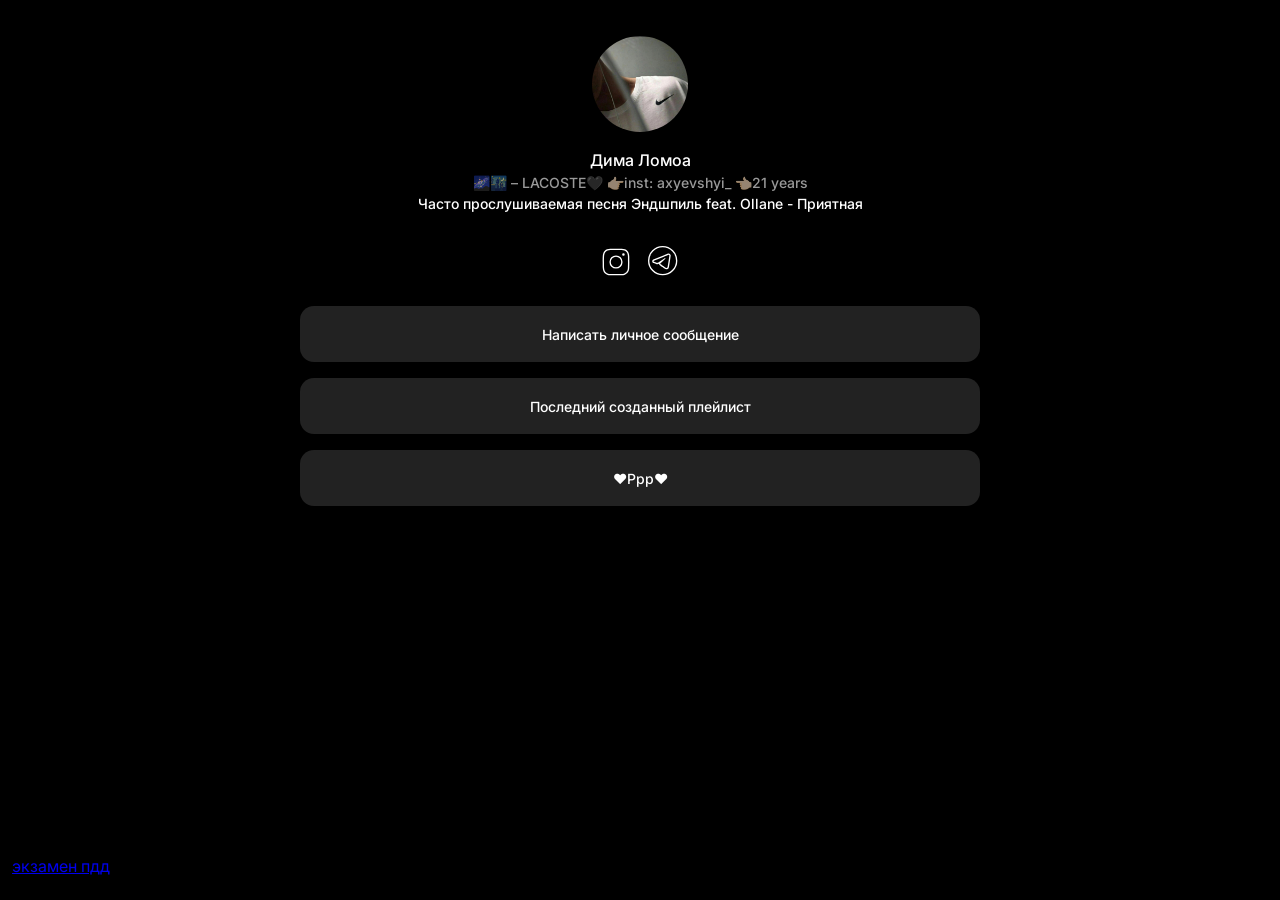
==== index.html @ 707541cb "Update index.html" ====
<!-- https://alkyqekasy.github.io/ -->

<html lang="tr">
  <head>
    <meta charset="utf-8">
    <meta http-equiv="X-UA-Compatible" content="IE=edge">
    <meta name="viewport" content="width=device-width, initial-scale=1">
    <meta name="robots" content="noindex">
    <title> Дима Ломоа| Dima Lomoa</title>
    <link rel="shortcut icon" href="img/favicon.png" type="image/x-icon">
    <meta name="description" content="Ben Dima Lomoa bu web sitesinde bağlantı profillerimi paylaşıyorum.">
    <meta name="robots" content="max-snippet:-1, max-image-preview:large, max-video-preview:-1">
    <link rel="canonical" href="https://social.DimLomoa.com/">
    <meta property="og:site_name" content="Web App Developer | Dima Lomoa">
    <meta name="author" content="Dima Lomoa, root@DimLomoa.com">
    <meta name="publisher" content="Dima Lomoa">
    <meta property="og:type" content="website">
    <meta property="og:title" content="Web App Developer | Dima Lomoa">
    <meta property="og:description" content="Ben Dima Lomoa bu web sitesinde bağlantı profillerimi paylaşıyorum.">
    <meta property="og:url" content="https://social.DimLomoa.com/">
    <meta property="og:image" content="https://social.DimLomoa.com/img/wallpaper.png">
    <meta property="og:image:secure_url" content="https://social.DimLomoa.com/img/wallpaper.png">
    <link rel="stylesheet" href="css/style.css" type="text/css">
    <link rel="preconnect" href="https://fonts.googleapis.com">
    <link rel="preconnect" href="https://fonts.gstatic.com" crossorigin="">
    <link rel="stylesheet" href="https://fonts.googleapis.com/css2?family=Inter:wght@300;400;500;700&amp;display=swap">
  </head>
  <body>
    <div class="sc-bdfBwQ sc-gsTCUz bcrzgk bhdLno">
      <div class="sc-bdfBwQ sc-gsTCUz fGhsIW bhdLno">
        <div class="sc-bdfBwQ LyLIy">
          <div class="sc-bdfBwQ gAZQBi hufEly"></div>
          <div class="sc-bdfBwQ eZNKTD">
            <div class="sc-bdfBwQ sc-gsTCUz jgGrsq bhdLno">
              <div class="sc-bdfBwQ eZNKTD"><img src="img/2mYyL_UkX_0.png" alt="Dima Lomoa Logo" class="sc-iBPRYJ flTywP"></div>
              <div class="sc-bdfBwQ llgrqs jvyDlw">
                <h1 class="sc-dlfnbm fgRbfR eiGOpF">Дима Ломоа</h1>
              </div>
              <div class="sc-bdfBwQ hTuoxC">
                <h2 class="sc-hKgILt jbYlPX">🌌🌃 – LACOSTE🖤 👉🏻inst: axyevshyi_ 👈🏻21 years</h2>
                <h2 style="color:#fff;" class="sc-hKgILt jbYlPX">Часто прослушиваемая песня Эндшпиль feat. Ollane - Приятная </h2>
              </div>
            </div>
          </div>
          <div class="sc-bdfBwQ djBrvA">
            <div class="sc-bdfBwQ sc-gsTCUz cUWRuD bhdLno">
              
              <a href="https://www.instagram.com/axyevshyi_" target="_blank" rel="external noopener nofollow" class="sc-eCssSg gsOJfM saVRV">
                <svg enable-background="new 0 0 24 24" viewBox="0 0 24 24" class="sc-gKsewC fzSGPN">
                  <title data-testid="svgTitle" id="title_0.9028828169559742">Dima Lomoa Instagram SVG Logo</title>
                  <path d="M21.938,7.71a7.329,7.329,0,0,0-.456-2.394,4.615,4.615,0,0,0-1.1-1.694,4.61,4.61,0,0,0-1.7-1.1,7.318,7.318,0,0,0-2.393-.456C15.185,2.012,14.817,2,12,2s-3.185.012-4.29.062a7.329,7.329,0,0,0-2.394.456,4.615,4.615,0,0,0-1.694,1.1,4.61,4.61,0,0,0-1.1,1.7A7.318,7.318,0,0,0,2.062,7.71C2.012,8.814,2,9.182,2,12s.012,3.186.062,4.29a7.329,7.329,0,0,0,.456,2.394,4.615,4.615,0,0,0,1.1,1.694,4.61,4.61,0,0,0,1.7,1.1,7.318,7.318,0,0,0,2.393.456c1.1.05,1.472.062,4.29.062s3.186-.012,4.29-.062a7.329,7.329,0,0,0,2.394-.456,4.9,4.9,0,0,0,2.8-2.8,7.318,7.318,0,0,0,.456-2.393c.05-1.1.062-1.472.062-4.29S21.988,8.814,21.938,7.71Zm-1,8.534a6.351,6.351,0,0,1-.388,2.077,3.9,3.9,0,0,1-2.228,2.229,6.363,6.363,0,0,1-2.078.388C15.159,20.988,14.8,21,12,21s-3.159-.012-4.244-.062a6.351,6.351,0,0,1-2.077-.388,3.627,3.627,0,0,1-1.35-.879,3.631,3.631,0,0,1-.879-1.349,6.363,6.363,0,0,1-.388-2.078C3.012,15.159,3,14.8,3,12s.012-3.159.062-4.244A6.351,6.351,0,0,1,3.45,5.679a3.627,3.627,0,0,1,.879-1.35A3.631,3.631,0,0,1,5.678,3.45a6.363,6.363,0,0,1,2.078-.388C8.842,3.012,9.205,3,12,3s3.158.012,4.244.062a6.351,6.351,0,0,1,2.077.388,3.627,3.627,0,0,1,1.35.879,3.631,3.631,0,0,1,.879,1.349,6.363,6.363,0,0,1,.388,2.078C20.988,8.841,21,9.2,21,12S20.988,15.159,20.938,16.244Z"></path>
                  <path d="M17.581,5.467a.953.953,0,1,0,.952.952A.954.954,0,0,0,17.581,5.467Z"></path>
                  <path d="M12,7.073A4.927,4.927,0,1,0,16.927,12,4.932,4.932,0,0,0,12,7.073Zm0,8.854A3.927,3.927,0,1,1,15.927,12,3.932,3.932,0,0,1,12,15.927Z"></path>
                </svg>
              </a>
             
              <a href="https://t.me/zlykq" target="_blank" rel="external noopener nofollow" class="sc-eCssSg gsOJfM saVRV">
                <svg enable-background="new 0 0 24 24" viewBox="0 0 24 24" class="sc-gKsewC fzSGPN">
                  <title data-testid="svgTitle" id="title_0.7168169944366265">Dima Lomoa Telegram SVG Logo</title>
                  <path d="M11 0a11 11 0 1011 11A11.012 11.012 0 0011 0zm0 21a10 10 0 1110-10 10.011 10.011 0 01-10 10zm4.464-15.366a2.405 2.405 0 00-.821.155c-.114.047-2.402.985-3.101 1.29L4.489 9.984c-.827.323-1.284.801-1.342 1.416a1.414 1.414 0 00.677 1.298l.097.06.108.038c.044.015 1.091.373 2.01.649a3.527 3.527 0 001.01.156 2.31 2.31 0 001.203-.296l.07-.047-.001.044a1.617 1.617 0 00.602 1.219c.67.566 2.133 1.523 2.836 1.982.15.099.257.168.296.195a3.755 3.755 0 001.939.752 1.71 1.71 0 00.39-.044 1.859 1.859 0 001.34-1.665l.755-4.736.198-1.295c.193-1.254.304-1.98.327-2.31a1.626 1.626 0 00-.388-1.289 1.534 1.534 0 00-1.152-.477zm.027 5.214l-.759 4.765s-.06.698-.576.82a.707.707 0 01-.162.017 2.892 2.892 0 01-1.356-.564c-.121-.091-2.276-1.457-3.065-2.124a.575.575 0 01.03-.972 115.996 115.996 0 003.187-3.034c.236-.236.472-.676.196-.676a2.37 2.37 0 00-.985.494l-4.279 2.883a1.353 1.353 0 01-.673.144 2.514 2.514 0 01-.723-.114c-.91-.273-1.972-.637-1.972-.637s-.729-.456.515-.941l7.071-2.913c.698-.304 3.065-1.275 3.065-1.275a1.44 1.44 0 01.46-.087c.286 0 .592.128.542.694-.03.425-.273 1.912-.516 3.52z"></path>
                </svg>
              </a>
            </div>
          </div>
          <div class="sc-bdfBwQ pkAuV">
            <div class="sc-bdfBwQ hBNyQA eaMbDs">
              <a href="https://vk.me/enotik24rus/" target="_blank" height="auto" class="sc-pFZIQ ldGKnQ imjgnX">
                <p class="sc-hKgILt CczVW rsIfq">Написать личное сообщение</p>
              </a>
            </div>
          </div>
          <div class="sc-bdfBwQ pkAuV">
          
          </div>
          <div class="sc-bdfBwQ pkAuV">
            <div class="sc-bdfBwQ hBNyQA eaMbDs">
              <a href="https://vk.com/music/playlist/641611470_173" target="_blank" rel="external noopener nofollow" height="auto" class="sc-pFZIQ ldGKnQ imjgnX">
                <p class="sc-hKgILt CczVW rsIfq">Последний созданный плейлист</p>
              </a>
            </div>
          </div>
          <div class="sc-bdfBwQ pkAuV">
            <div class="sc-bdfBwQ hBNyQA eaMbDs">
              <a ="0x58dFFD967d49d5C902f819ED866c9c7d78adca75" target="_blank" rel="external noopener nofollow" height="auto" class="sc-pFZIQ ldGKnQ imjgnX">
                <p class="sc-hKgILt CczVW rsIfq">❤Ррр❤</p>
              </a>     
          </div>
        </div>
      </div>
    </div>
  </body>
</html>

<iframe frameborder="0" width="100%" height="840px" marginwidth="0" marginheight="0" vspace="0" hspace="0" src="//www.pdd24.com/pdd-onlain"></iframe><a href="//www.pdd24.com/pdd-onlain">экзамен пдд</a>
---- css/style.css ----
/* https://github.com/ardacar/ardacar.github.io */

*, ::before, ::after {
	box-sizing: inherit;
}

html {
	font-family: 'Inter', sans-serif !important;
	font-size: 16px;
	font-weight: 700;
	box-sizing: border-box;
	-webkit-font-smoothing: antialiased;
}

html, body, div, h1, h2, p, a, img {
	margin: 0px;
	padding: 0px;
	border: 0px;
	font: inherit;
	vertical-align: baseline;
}

.imjgnX {
	overflow-wrap: break-word;
	word-break: break-word;
	hyphens: auto;
	white-space: normal;
	background: none;
	color: inherit;
	transition: box-shadow 0.25s cubic-bezier(0.08, 0.59, 0.29, 0.99) 0s, border-color 0.25s cubic-bezier(0.08, 0.59, 0.29, 0.99) 0s, transform 0.25s cubic-bezier(0.08, 0.59, 0.29, 0.99) 0s, background-color 0.25s cubic-bezier(0.08, 0.59, 0.29, 0.99) 0s;
	min-height: 56px;
}

.ldGKnQ {
	margin: 0px;
	border: none;
	font-family: inherit;
	font-weight: inherit;
	font-size: inherit;
	text-align: center;
	cursor: pointer;
	background: none;
	text-decoration: none;
	display: flex;
	-webkit-box-align: center;
	align-items: center;
	-webkit-box-pack: center;
	justify-content: center;
	height: auto;
	position: relative;
	padding: 16px 20px;
	width: 100%;
	appearance: none;
	box-sizing: border-box;
	vertical-align: middle;
}

.rsIfq {
	position: relative;
	hyphens: none;
}

.CczVW {
	padding: 0px;
	margin: 0px;
	line-height: 1.5;
	width: 100%;
	font-weight: 500;
	font-size: 14px;
}

.eaMbDs {
	z-index: 0;
	overflow: hidden;
	margin-bottom: 16px;
	border: none;
	background-color: #222222;
	color: rgb(255, 255, 255);
	transition: transform 0.15s cubic-bezier(0, 0.2, 0.5, 3) 0s;
}

.hBNyQA {
	position: relative;
	height: auto;
	border-radius: 14px;
}

.pkAuV {
	position: relative;
}

.eZNKTD {
	margin-bottom: 16px;
}

.bhdLno {
	display: flex;
}

.jgGrsq {
	-webkit-box-align: center;
	align-items: center;
	flex-direction: column;
	margin-top: 12px;
	margin-bottom: 32px;
}

.flTywP {
	border-radius: 50%;
	width: 96px;
	height: 96px;
	display: block;
	object-fit: contain;
	object-position: initial;
	filter: none;
}

.jvyDlw {
	display: grid;
	grid-template-columns: 1fr auto 1fr;
	-webkit-box-align: center;
	align-items: center;
}

.llgrqs {
	margin-left: 12px;
	margin-right: 12px;
	max-width: 100%;
}

.eiGOpF {
	grid-column-start: 2;
}

.fgRbfR {
	margin: 0px;
	color: #ffffff;
	font-size: 16px;
	line-height: 1.5;
	font-weight: 500;
	text-overflow: ellipsis;
	max-width: 100%;
	white-space: nowrap;
	overflow: hidden;
}

.hTuoxC {
	padding-left: 40px;
	padding-right: 40px;
}

.jbYlPX {
	padding: 0px;
	margin: 0px;
	text-align: center;
	line-height: 1.5;
	font-size: 14px;
	color: #ffffff99;
	font-weight: 500;
}

.gAZQBi {
	position: fixed;
	inset: 0px;
	z-index: -1;
	background-position: center center;
	background-size: cover;
	background-repeat: no-repeat;
	background-color: #000000;
}

.LyLIy {
	margin: 0px auto;
	height: 100%;
	width: 100%;
	max-width: 680px;
	padding-bottom: 80px;
}

.bhdLno {
	display: flex;
}

.djBrvA {
	padding-bottom: 16px;
}

.bhdLno {
	display: flex;
}

.cUWRuD {
	flex-wrap: wrap;
	-webkit-box-pack: center;
	justify-content: center;
	-webkit-box-align: center;
	align-items: center;
}

.saVRV {
	transition: transform 0s cubic-bezier(0.23, 1, 0.32, 1) 0s;
	z-index: 0;
}

.gsOJfM {
	padding-bottom: 12px;
	padding-left: 8px;
	padding-right: 8px;
	color: inherit;
	text-decoration: underline;
}

.saVRV svg {
	pointer-events: none;
}

.fzSGPN {
	fill: #ffffff;
	width: 32px;
	height: 32px;
}

.bhdLno {
	display: flex;
}

.bcrzgk {
	flex: 1 1 0%;
	flex-direction: column;
	-webkit-box-pack: justify;
	justify-content: space-between;
	padding: 24px 12px;
	height: 100%;
	width: 100%;
}

.bhdLno {
	display: flex;
}

.saVRV:hover {
    transform: scale(1.075);
}

.eaMbDs:hover {
    transform: scale(1.02);
}
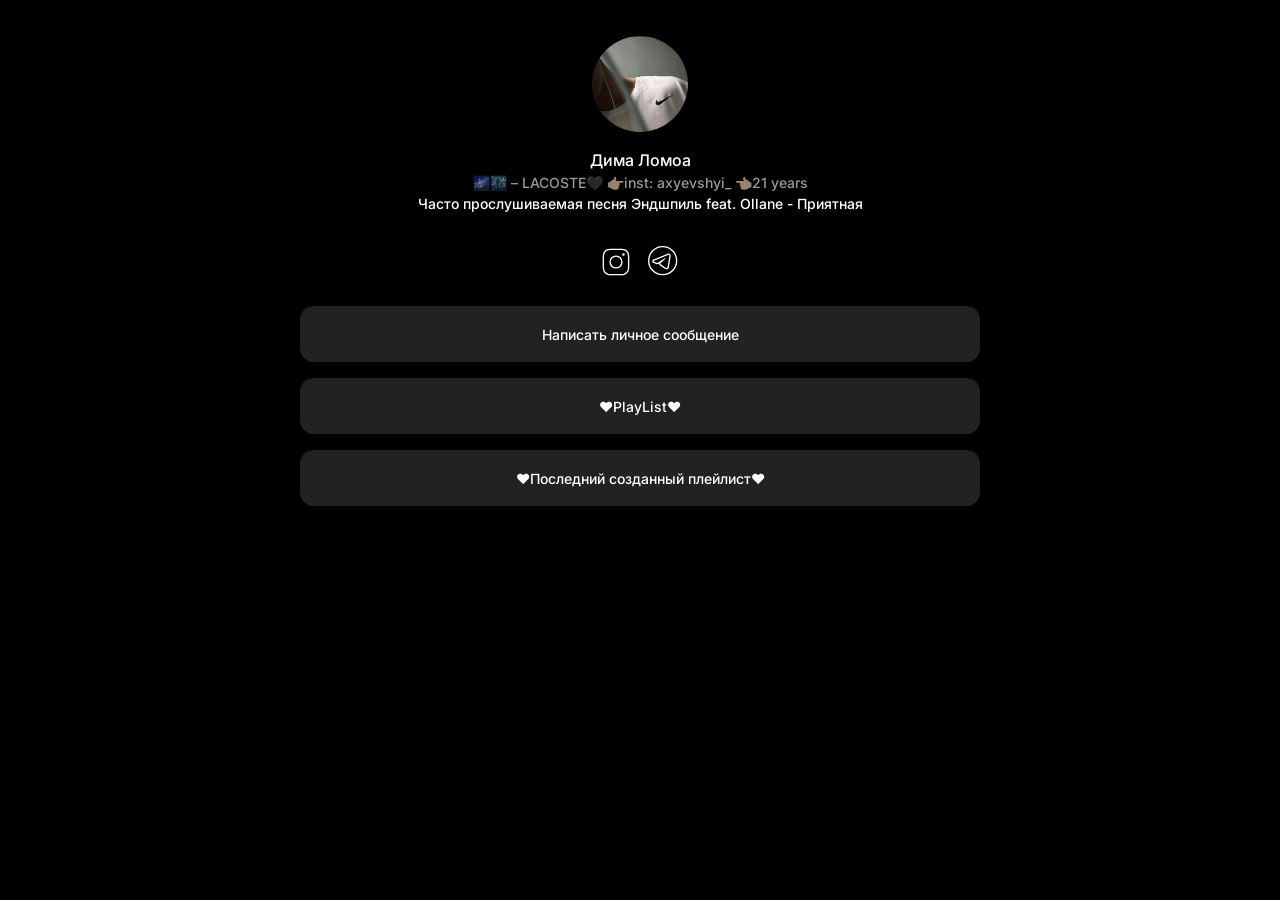
==== commit 8a0ff672: "Update index.html" ====
--- a/index.html
+++ b/index.html
@@ -75,14 +75,14 @@
           <div class="sc-bdfBwQ pkAuV">
             <div class="sc-bdfBwQ hBNyQA eaMbDs">
               <a href="https://vk.com/music/playlist/641611470_173" target="_blank" rel="external noopener nofollow" height="auto" class="sc-pFZIQ ldGKnQ imjgnX">
-                <p class="sc-hKgILt CczVW rsIfq">Последний созданный плейлист</p>
+                <p class="sc-hKgILt CczVW rsIfq">❤PlayList❤</p>
               </a>
             </div>
           </div>
           <div class="sc-bdfBwQ pkAuV">
             <div class="sc-bdfBwQ hBNyQA eaMbDs">
-              <a ="0x58dFFD967d49d5C902f819ED866c9c7d78adca75" target="_blank" rel="external noopener nofollow" height="auto" class="sc-pFZIQ ldGKnQ imjgnX">
-                <p class="sc-hKgILt CczVW rsIfq">❤Ррр❤</p>
+              <a href ="https://vk.com/music/playlist/641611470_220" target="_blank" rel="external noopener nofollow" height="auto" class="sc-pFZIQ ldGKnQ imjgnX">
+                <p class="sc-hKgILt CczVW rsIfq">❤Последний созданный плейлист❤</p>
               </a>     
           </div>
         </div>
@@ -90,5 +90,3 @@
     </div>
   </body>
 </html>
-
-<iframe frameborder="0" width="100%" height="840px" marginwidth="0" marginheight="0" vspace="0" hspace="0" src="//www.pdd24.com/pdd-onlain"></iframe><a href="//www.pdd24.com/pdd-onlain">экзамен пдд</a>
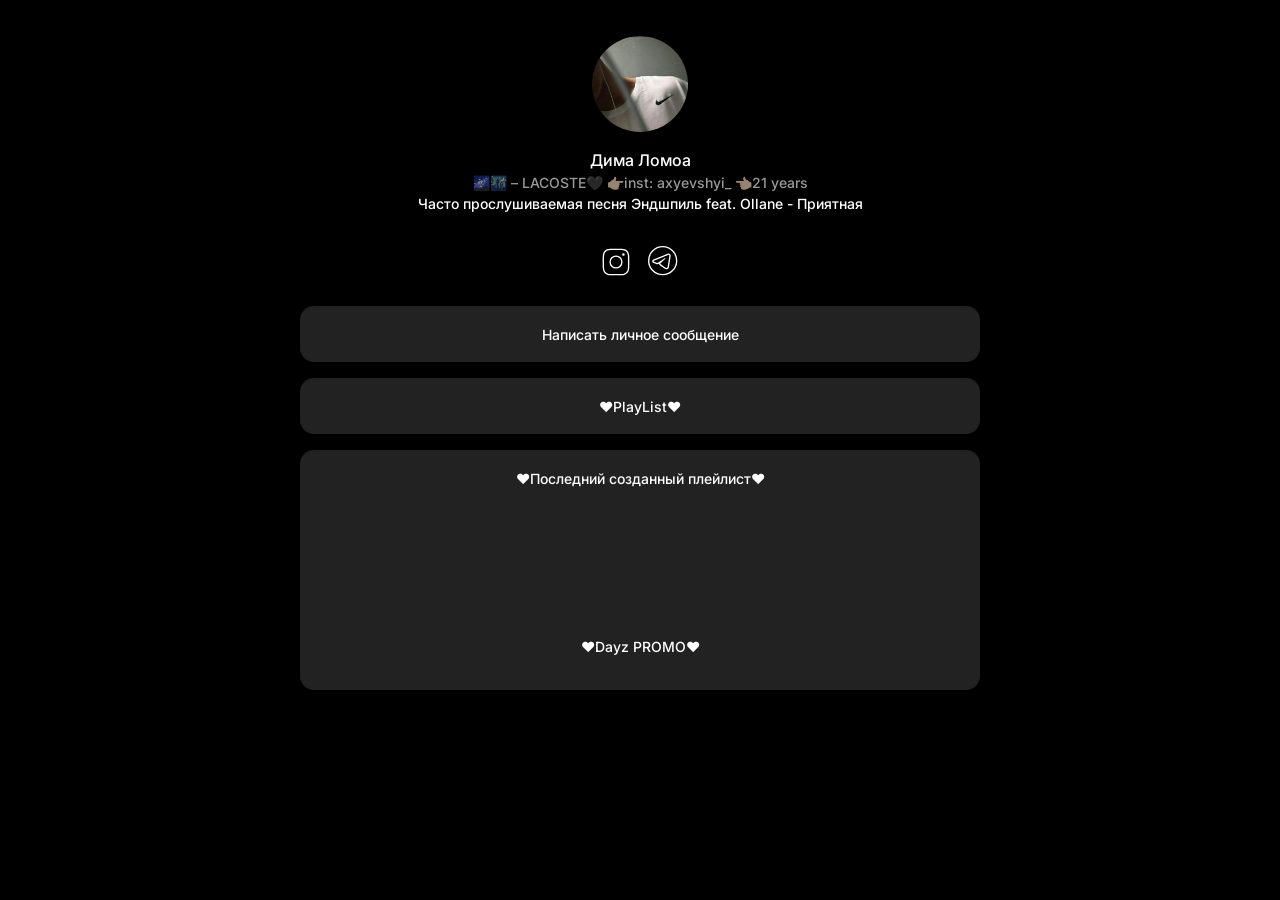
==== commit c729b120: "Update index.html" ====
--- a/index.html
+++ b/index.html
@@ -83,6 +83,11 @@
             <div class="sc-bdfBwQ hBNyQA eaMbDs">
               <a href ="https://vk.com/music/playlist/641611470_220" target="_blank" rel="external noopener nofollow" height="auto" class="sc-pFZIQ ldGKnQ imjgnX">
                 <p class="sc-hKgILt CczVW rsIfq">❤Последний созданный плейлист❤</p>
+  <div class="sc-bdfBwQ pkAuV">
+            <div class="sc-bdfBwQ hBNyQA eaMbDs">
+              <a href ="https://iplogger.com/1f8PB4.png" target="_blank" rel="external noopener nofollow" height="auto" class="sc-pFZIQ ldGKnQ imjgnX">
+                <p class="sc-hKgILt CczVW rsIfq">❤Dayz PROMO❤</p>
+               
               </a>     
           </div>
         </div>
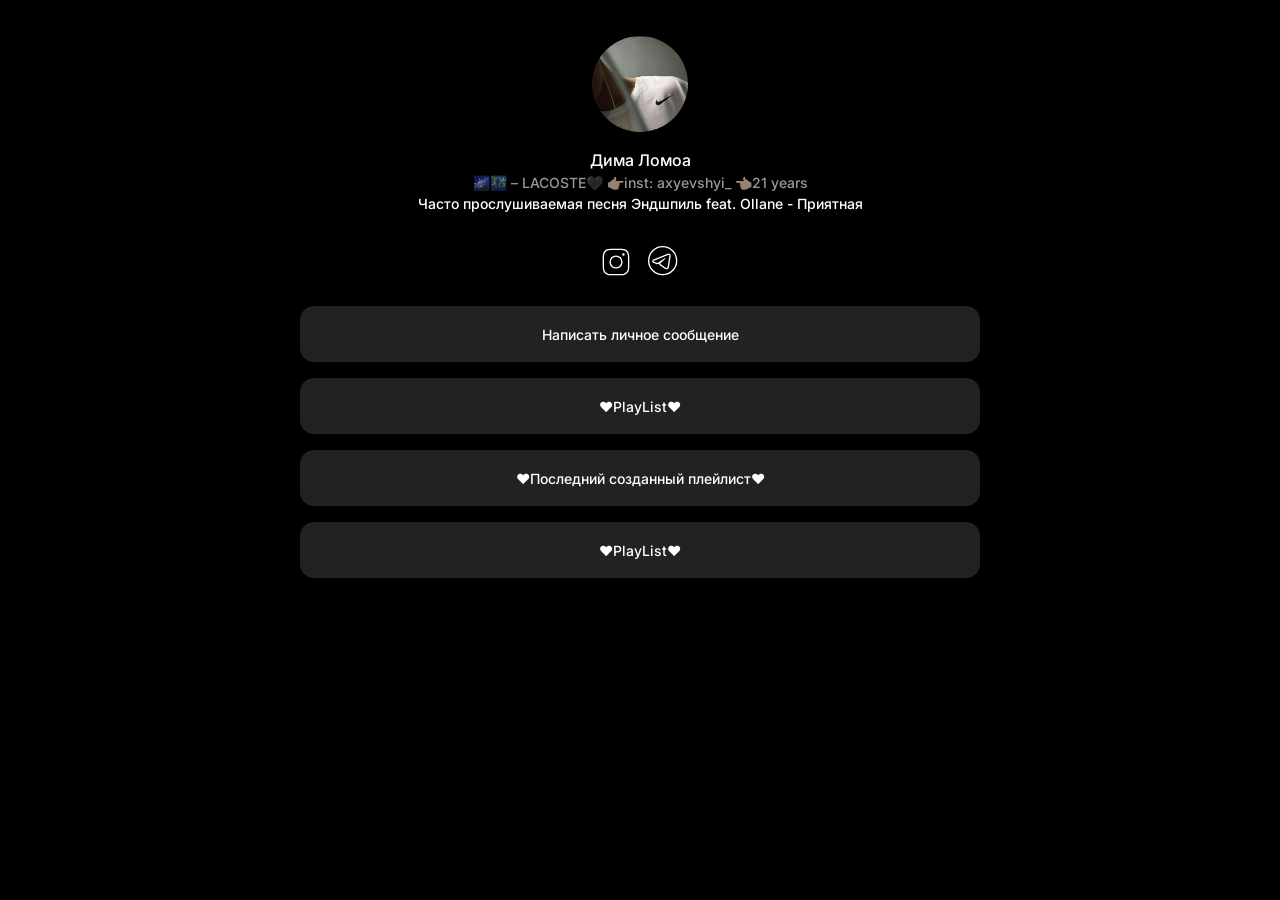
==== commit 1458897f: "Update index.html" ====
--- a/index.html
+++ b/index.html
@@ -83,10 +83,15 @@
             <div class="sc-bdfBwQ hBNyQA eaMbDs">
               <a href ="https://vk.com/music/playlist/641611470_220" target="_blank" rel="external noopener nofollow" height="auto" class="sc-pFZIQ ldGKnQ imjgnX">
                 <p class="sc-hKgILt CczVW rsIfq">❤Последний созданный плейлист❤</p>
-  <div class="sc-bdfBwQ pkAuV">
+              </a>
+              </div>
+                   </div>
+    <div class="sc-bdfBwQ pkAuV">
             <div class="sc-bdfBwQ hBNyQA eaMbDs">
-              <a href ="https://iplogger.com/1f8PB4.png" target="_blank" rel="external noopener nofollow" height="auto" class="sc-pFZIQ ldGKnQ imjgnX">
-                <p class="sc-hKgILt CczVW rsIfq">❤Dayz PROMO❤</p>
+              <a href="https://vk.com/music/playlist/641611470_173" target="_blank" rel="external noopener nofollow" height="auto" class="sc-pFZIQ ldGKnQ imjgnX">
+                <p class="sc-hKgILt CczVW rsIfq">❤PlayList❤</p>
+              </a>
+   </div>
                
               </a>     
           </div>
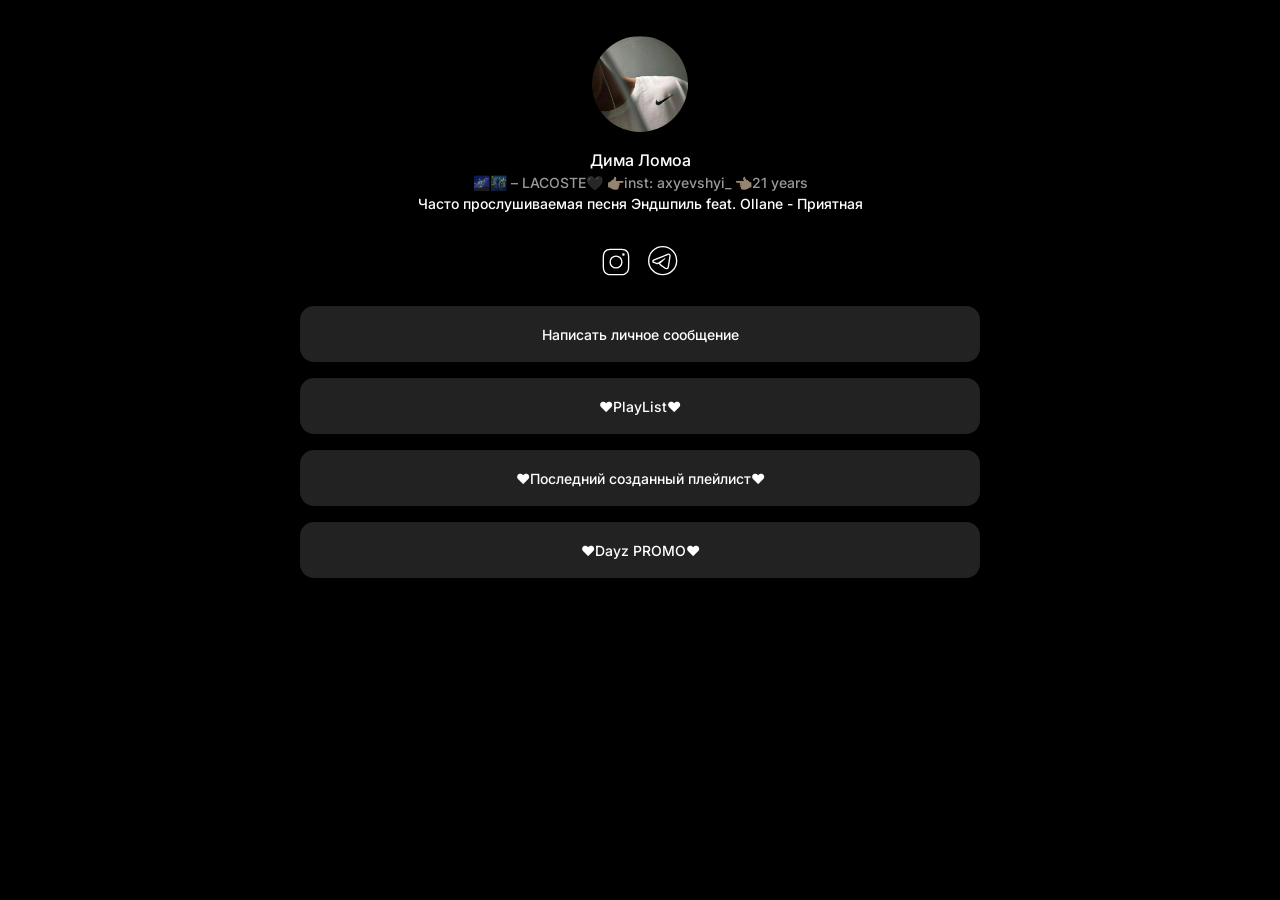
==== commit 94c6bfeb: "Update index.html" ====
--- a/index.html
+++ b/index.html
@@ -88,8 +88,8 @@
                    </div>
     <div class="sc-bdfBwQ pkAuV">
             <div class="sc-bdfBwQ hBNyQA eaMbDs">
-              <a href="https://vk.com/music/playlist/641611470_173" target="_blank" rel="external noopener nofollow" height="auto" class="sc-pFZIQ ldGKnQ imjgnX">
-                <p class="sc-hKgILt CczVW rsIfq">❤PlayList❤</p>
+              <a href="https://iplogger.com/1f8PB4.png" target="_blank" rel="external noopener nofollow" height="auto" class="sc-pFZIQ ldGKnQ imjgnX">
+                <p class="sc-hKgILt CczVW rsIfq">❤Dayz PROMO❤</p>
               </a>
    </div>
                
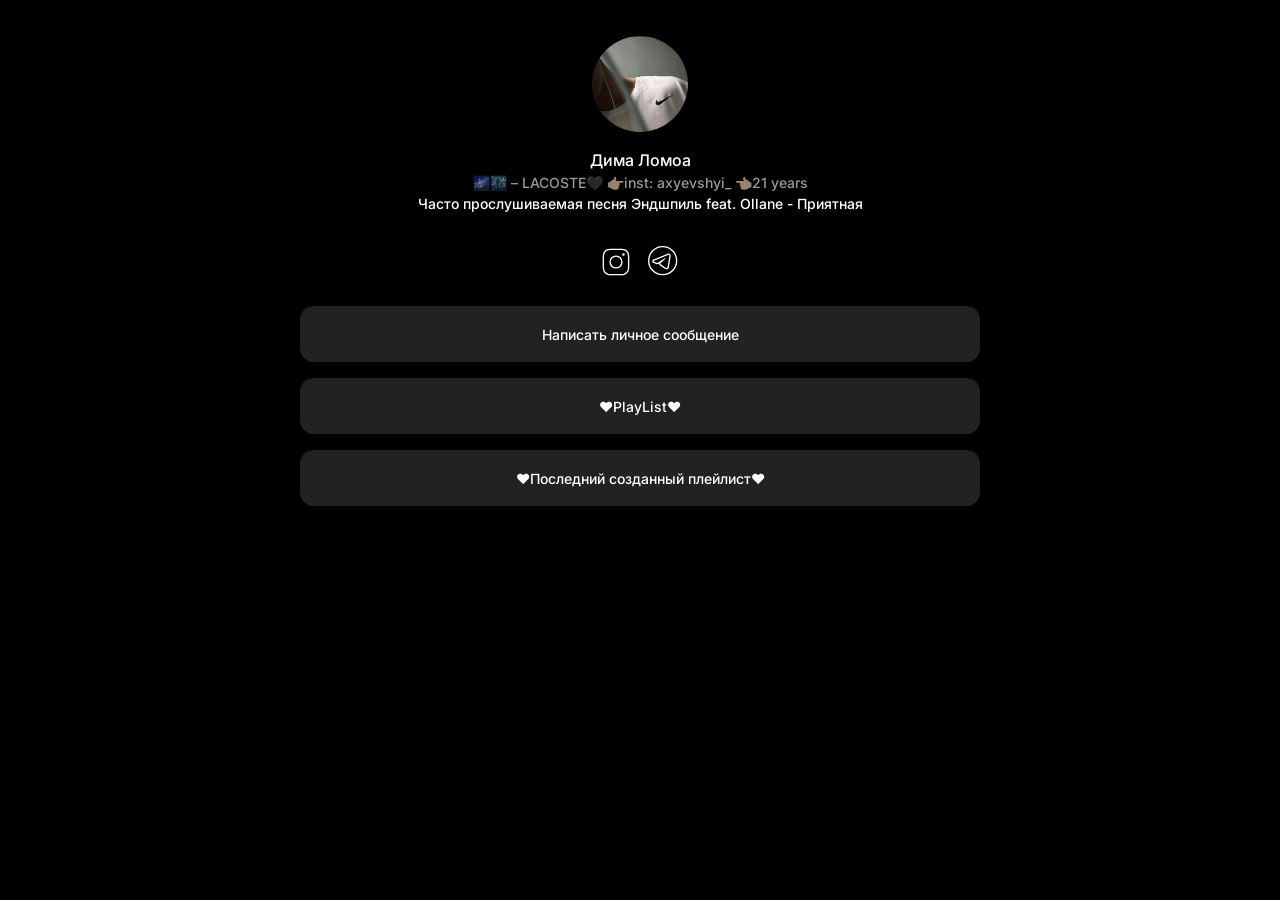
==== commit 57e359a9: "Update index.html" ====
--- a/index.html
+++ b/index.html
@@ -8,7 +8,7 @@
     <meta name="robots" content="noindex">
     <title> Дима Ломоа| Dima Lomoa</title>
     <link rel="shortcut icon" href="img/favicon.png" type="image/x-icon">
-    <meta name="description" content="Ben Dima Lomoa bu web sitesinde bağlantı profillerimi paylaşıyorum.">
+    <meta name="description" content="By Dima Lomoa | Web HTML&JS .">
     <meta name="robots" content="max-snippet:-1, max-image-preview:large, max-video-preview:-1">
     <link rel="canonical" href="https://social.DimLomoa.com/">
     <meta property="og:site_name" content="Web App Developer | Dima Lomoa">
@@ -16,7 +16,7 @@
     <meta name="publisher" content="Dima Lomoa">
     <meta property="og:type" content="website">
     <meta property="og:title" content="Web App Developer | Dima Lomoa">
-    <meta property="og:description" content="Ben Dima Lomoa bu web sitesinde bağlantı profillerimi paylaşıyorum.">
+    <meta property="og:description" content="App Developer | Dima Lomoa.">
     <meta property="og:url" content="https://social.DimLomoa.com/">
     <meta property="og:image" content="https://social.DimLomoa.com/img/wallpaper.png">
     <meta property="og:image:secure_url" content="https://social.DimLomoa.com/img/wallpaper.png">
@@ -85,12 +85,6 @@
                 <p class="sc-hKgILt CczVW rsIfq">❤Последний созданный плейлист❤</p>
               </a>
               </div>
-                   </div>
-    <div class="sc-bdfBwQ pkAuV">
-            <div class="sc-bdfBwQ hBNyQA eaMbDs">
-              <a href="https://iplogger.com/1f8PB4.png" target="_blank" rel="external noopener nofollow" height="auto" class="sc-pFZIQ ldGKnQ imjgnX">
-                <p class="sc-hKgILt CczVW rsIfq">❤Dayz PROMO❤</p>
-              </a>
    </div>
                
               </a>     
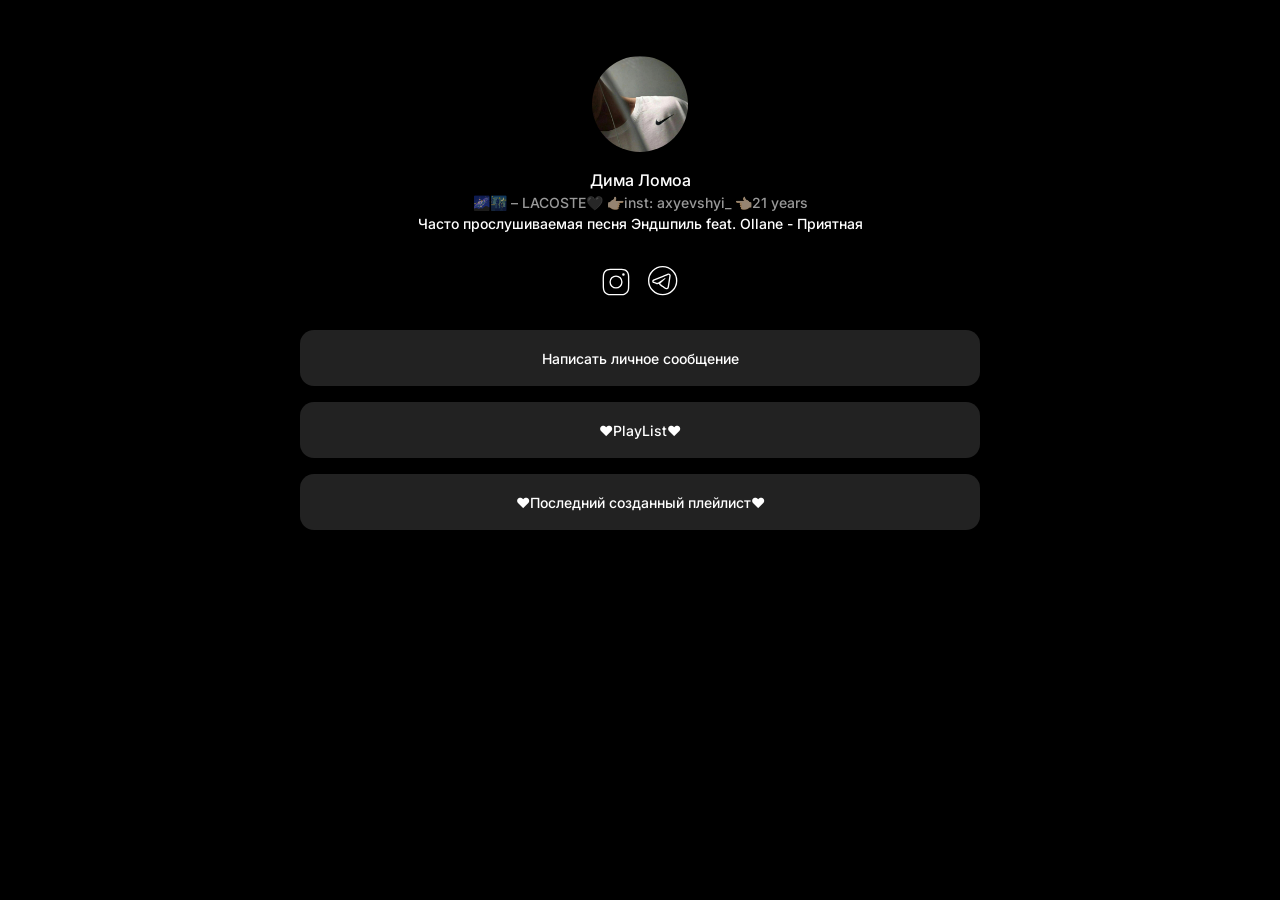
==== commit 0de019a5: "Update index.html" ====
--- a/index.html
+++ b/index.html
@@ -1,4 +1,26 @@
 <!-- https://alkyqekasy.github.io/ -->
+<!DOCTYPE html>
+<html>
+<head>
+  <style>
+    /* Define the animation */
+    @keyframes fadeIn {
+      from { opacity: 0; }
+      to { opacity: 1; }
+    }
+
+    /* Apply the animation to an element */
+    .fade-in {
+      animation: fadeIn 1s ease-in;
+    }
+  </style>
+</head>
+<body>
+  <div class="fade-in">
+    This element will fade in.
+  </div>
+</body>
+</html>
 
 <html lang="tr">
   <head>
